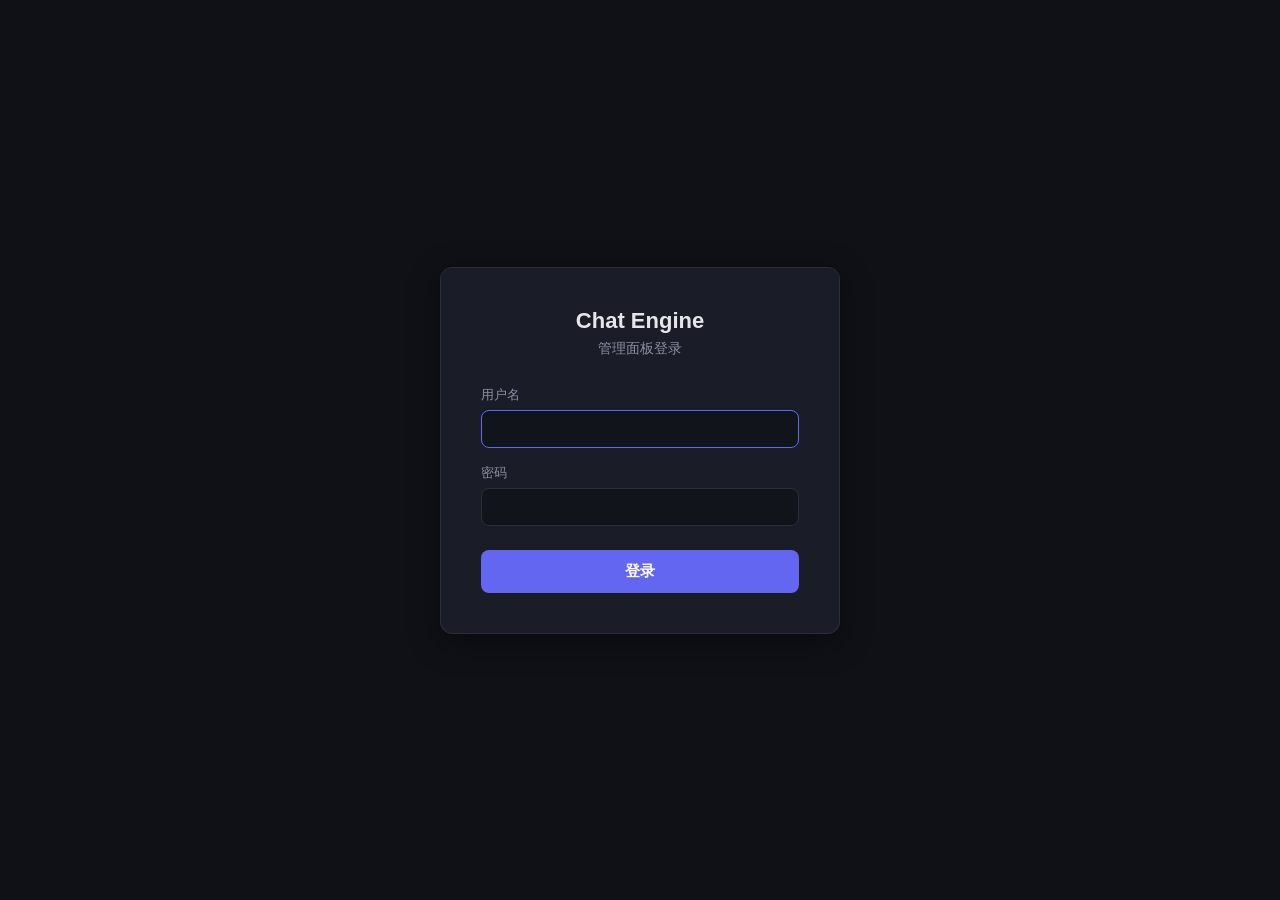
==== web/static/login.html @ b8e455f2 "feat: 添加 WebUI 登录认证功能及相关配置 在 `_conf_schema.json` 中新增了 WebUI 认证相关的配置项： - `web_auth_enabled`: 启用/禁用 We" ====
<!DOCTYPE html>
<html lang="zh-CN">
<head>
    <meta charset="UTF-8">
    <meta name="viewport" content="width=device-width, initial-scale=1.0">
    <title>Chat Engine — 登录</title>
    <style>
        :root {
            --bg: #0f1117;
            --bg-card: #1a1d27;
            --bg-input: #12141c;
            --border: #2a2d3a;
            --text: #e4e6eb;
            --text-dim: #8b8fa3;
            --primary: #6366f1;
            --primary-hover: #818cf8;
            --danger: #ef4444;
            --radius: 8px;
        }

        * { margin: 0; padding: 0; box-sizing: border-box; }

        body {
            background: var(--bg);
            color: var(--text);
            font-family: -apple-system, BlinkMacSystemFont, "Segoe UI", Roboto, sans-serif;
            display: flex;
            justify-content: center;
            align-items: center;
            min-height: 100vh;
        }

        .login-card {
            background: var(--bg-card);
            border: 1px solid var(--border);
            border-radius: 12px;
            padding: 40px;
            width: 100%;
            max-width: 400px;
            box-shadow: 0 8px 32px rgba(0, 0, 0, 0.4);
        }

        .login-header {
            text-align: center;
            margin-bottom: 28px;
        }

        .login-header h2 {
            font-size: 22px;
            font-weight: 600;
            margin-bottom: 6px;
        }

        .login-header .subtitle {
            color: var(--text-dim);
            font-size: 14px;
        }

        .form-group {
            margin-bottom: 16px;
        }

        .form-group label {
            display: block;
            margin-bottom: 6px;
            font-size: 13px;
            color: var(--text-dim);
        }

        .form-group input {
            width: 100%;
            padding: 10px 14px;
            border-radius: var(--radius);
            border: 1px solid var(--border);
            background: var(--bg-input);
            color: var(--text);
            font-size: 14px;
            outline: none;
            transition: border-color 0.2s;
        }

        .form-group input:focus {
            border-color: var(--primary);
        }

        .btn-login {
            width: 100%;
            padding: 12px;
            border: none;
            border-radius: var(--radius);
            background: var(--primary);
            color: #fff;
            font-size: 15px;
            font-weight: 600;
            cursor: pointer;
            transition: background 0.2s;
            margin-top: 8px;
        }

        .btn-login:hover { background: var(--primary-hover); }
        .btn-login:disabled { opacity: 0.5; cursor: not-allowed; }

        .error-msg {
            color: var(--danger);
            font-size: 13px;
            text-align: center;
            margin-top: 12px;
            display: none;
        }
    </style>
</head>
<body>
    <div class="login-card">
        <div class="login-header">
            <h2>Chat Engine</h2>
            <div class="subtitle">管理面板登录</div>
        </div>
        <form id="login-form">
            <div class="form-group">
                <label for="username">用户名</label>
                <input type="text" id="username" name="username" autocomplete="username" required autofocus>
            </div>
            <div class="form-group">
                <label for="password">密码</label>
                <input type="password" id="password" name="password" autocomplete="current-password" required>
            </div>
            <button type="submit" class="btn-login" id="btn-login">登录</button>
            <div class="error-msg" id="error-msg"></div>
        </form>
    </div>

    <script>
        // 检查认证状态 — 已登录则跳转首页
        fetch('/api/auth/status')
            .then(r => r.json())
            .then(data => {
                if (!data.enabled || data.authenticated) {
                    window.location.href = '/';
                }
            })
            .catch(() => {});

        // 处理登录表单
        document.getElementById('login-form').addEventListener('submit', async (e) => {
            e.preventDefault();
            const btn = document.getElementById('btn-login');
            const errorMsg = document.getElementById('error-msg');
            btn.disabled = true;
            btn.textContent = '登录中...';
            errorMsg.style.display = 'none';

            try {
                const resp = await fetch('/api/auth/login', {
                    method: 'POST',
                    headers: { 'Content-Type': 'application/json' },
                    body: JSON.stringify({
                        username: document.getElementById('username').value,
                        password: document.getElementById('password').value,
                    }),
                });
                const data = await resp.json();
                if (resp.ok && data.token) {
                    localStorage.setItem('auth_token', data.token);
                    window.location.href = '/';
                } else {
                    errorMsg.textContent = data.error || '登录失败';
                    errorMsg.style.display = 'block';
                }
            } catch (err) {
                errorMsg.textContent = '网络错误，请重试';
                errorMsg.style.display = 'block';
            } finally {
                btn.disabled = false;
                btn.textContent = '登录';
            }
        });
    </script>
</body>
</html>
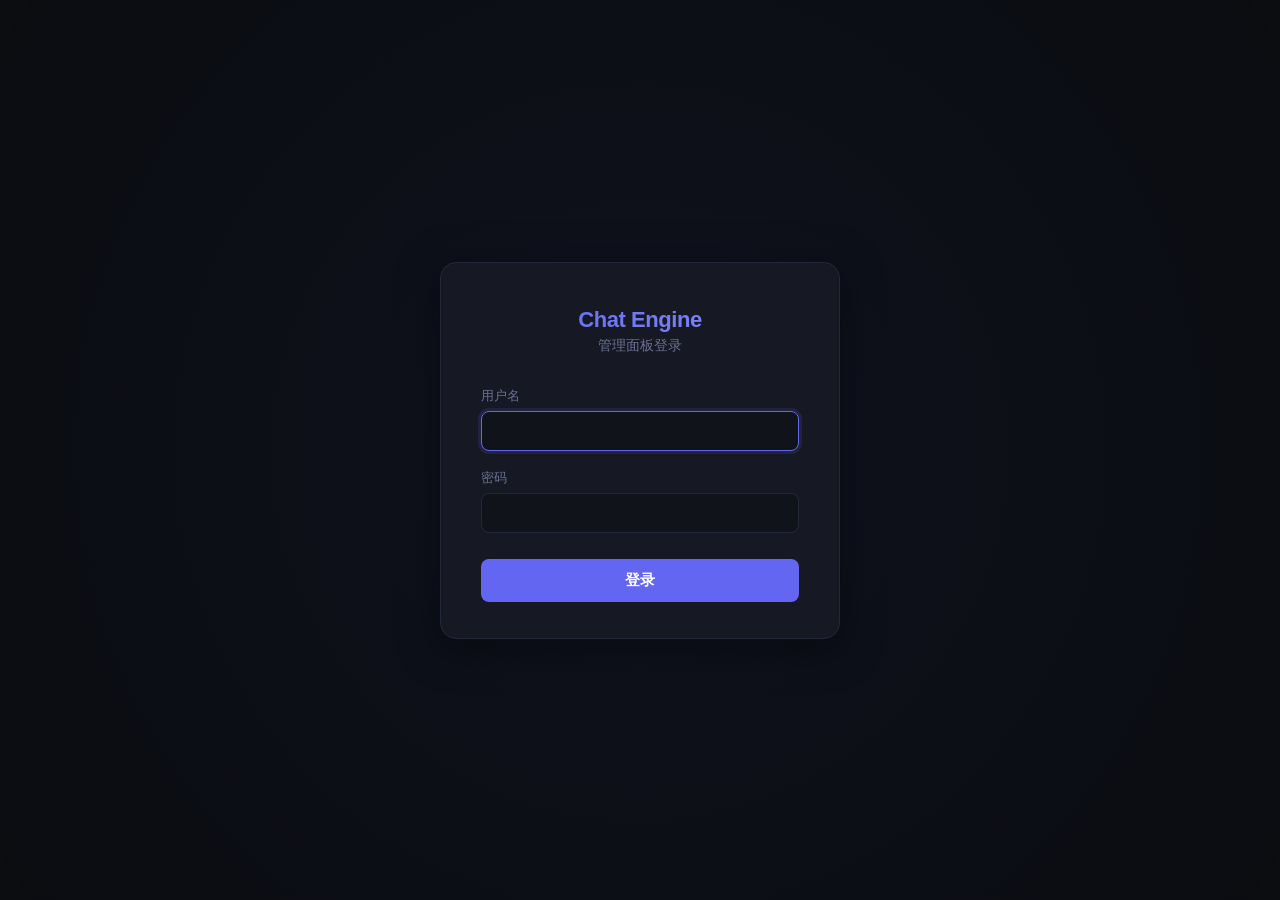
==== commit 63ae7ed4: "feat(web): 优化前端应用代码和样式，提升用户体验 本次更新主要在 `app.js` 中进行了多项改进：  - **API 基地址常量化**: 将 API 的基础路径定义为全局常量 `API_" ====
--- a/web/static/login.html
+++ b/web/static/login.html
@@ -6,49 +6,80 @@
     <title>Chat Engine — 登录</title>
     <style>
         :root {
-            --bg: #0f1117;
-            --bg-card: #1a1d27;
-            --bg-input: #12141c;
-            --border: #2a2d3a;
-            --text: #e4e6eb;
-            --text-dim: #8b8fa3;
-            --primary: #6366f1;
-            --primary-hover: #818cf8;
-            --danger: #ef4444;
-            --radius: 8px;
-        }
-
-        * { margin: 0; padding: 0; box-sizing: border-box; }
+            --bg:              #0b0d11;
+            --bg-card:         #161923;
+            --bg-input:        #11131b;
+            --border:          #23273a;
+            --text:            #e2e4ea;
+            --text-dim:        #6b7094;
+            --primary:         #6366f1;
+            --primary-hover:   #818cf8;
+            --primary-soft:    rgba(99, 102, 241, 0.14);
+            --danger:          #ef4444;
+            --radius:          8px;
+        }
+
+        *, *::before, *::after {
+            margin: 0;
+            padding: 0;
+            box-sizing: border-box;
+        }
 
         body {
             background: var(--bg);
             color: var(--text);
-            font-family: -apple-system, BlinkMacSystemFont, "Segoe UI", Roboto, sans-serif;
+            font-family: -apple-system, BlinkMacSystemFont, "Segoe UI", Roboto,
+                         "Noto Sans SC", "PingFang SC", "Microsoft YaHei", sans-serif;
             display: flex;
             justify-content: center;
             align-items: center;
             min-height: 100vh;
+            -webkit-font-smoothing: antialiased;
+        }
+
+        body::before {
+            content: '';
+            position: fixed;
+            top: -50%;
+            left: -50%;
+            width: 200%;
+            height: 200%;
+            background: radial-gradient(circle at 50% 50%, rgba(99, 102, 241, 0.06) 0%, transparent 50%);
+            pointer-events: none;
         }
 
         .login-card {
+            position: relative;
             background: var(--bg-card);
             border: 1px solid var(--border);
-            border-radius: 12px;
-            padding: 40px;
+            border-radius: 16px;
+            padding: 44px 40px 36px;
             width: 100%;
             max-width: 400px;
-            box-shadow: 0 8px 32px rgba(0, 0, 0, 0.4);
+            box-shadow: 0 8px 40px rgba(0, 0, 0, 0.5),
+                        0 0 60px rgba(99, 102, 241, 0.05);
+            animation: cardIn 0.4s cubic-bezier(0.4, 0, 0.2, 1);
+        }
+
+        @keyframes cardIn {
+            from { opacity: 0; transform: translateY(16px) scale(0.97); }
+            to   { opacity: 1; transform: translateY(0) scale(1); }
         }
 
         .login-header {
             text-align: center;
-            margin-bottom: 28px;
+            margin-bottom: 32px;
         }
 
         .login-header h2 {
             font-size: 22px;
-            font-weight: 600;
-            margin-bottom: 6px;
+            font-weight: 700;
+            letter-spacing: -0.02em;
+            background: linear-gradient(135deg, var(--primary) 0%, var(--primary-hover) 100%);
+            -webkit-background-clip: text;
+            -webkit-text-fill-color: transparent;
+            background-clip: text;
+            margin-bottom: 4px;
         }
 
         .login-header .subtitle {
@@ -57,30 +88,33 @@
         }
 
         .form-group {
-            margin-bottom: 16px;
+            margin-bottom: 18px;
         }
 
         .form-group label {
             display: block;
             margin-bottom: 6px;
             font-size: 13px;
+            font-weight: 500;
             color: var(--text-dim);
         }
 
         .form-group input {
             width: 100%;
-            padding: 10px 14px;
+            padding: 11px 14px;
             border-radius: var(--radius);
             border: 1px solid var(--border);
             background: var(--bg-input);
             color: var(--text);
             font-size: 14px;
+            font-family: inherit;
             outline: none;
-            transition: border-color 0.2s;
+            transition: all 0.2s ease;
         }
 
         .form-group input:focus {
             border-color: var(--primary);
+            box-shadow: 0 0 0 3px var(--primary-soft);
         }
 
         .btn-login {
@@ -92,20 +126,36 @@
             color: #fff;
             font-size: 15px;
             font-weight: 600;
+            font-family: inherit;
             cursor: pointer;
-            transition: background 0.2s;
+            transition: all 0.2s ease;
             margin-top: 8px;
         }
 
-        .btn-login:hover { background: var(--primary-hover); }
-        .btn-login:disabled { opacity: 0.5; cursor: not-allowed; }
+        .btn-login:hover {
+            background: var(--primary-hover);
+            box-shadow: 0 0 20px rgba(99, 102, 241, 0.2);
+        }
+
+        .btn-login:disabled {
+            opacity: 0.5;
+            cursor: not-allowed;
+            box-shadow: none;
+        }
 
         .error-msg {
             color: var(--danger);
             font-size: 13px;
             text-align: center;
-            margin-top: 12px;
+            margin-top: 14px;
             display: none;
+            animation: shake 0.35s ease;
+        }
+
+        @keyframes shake {
+            0%, 100% { transform: translateX(0); }
+            20%, 60% { transform: translateX(-4px); }
+            40%, 80% { transform: translateX(4px); }
         }
     </style>
 </head>
@@ -130,7 +180,6 @@
     </div>
 
     <script>
-        // 检查认证状态 — 已登录则跳转首页
         fetch('/api/auth/status')
             .then(r => r.json())
             .then(data => {
@@ -140,7 +189,6 @@
             })
             .catch(() => {});
 
-        // 处理登录表单
         document.getElementById('login-form').addEventListener('submit', async (e) => {
             e.preventDefault();
             const btn = document.getElementById('btn-login');
